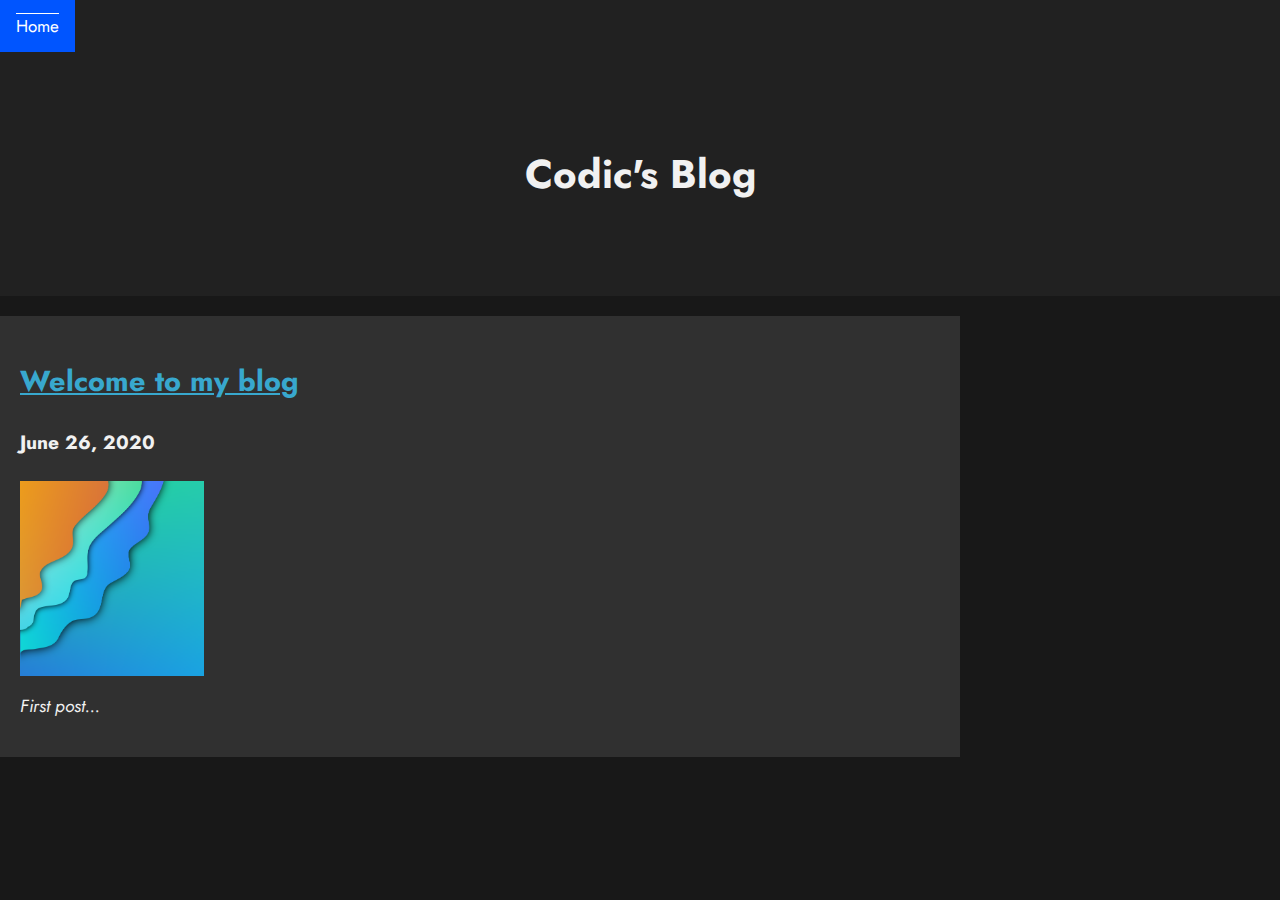
==== blog.html @ cc822787 "how stupid am i, i didnt add files" ====
<html lang="en">
<head>
    <meta charset="UTF-8">
    <meta name="viewport" content="width=device-width, initial-scale=1">
    <title>Codic's Blog</title>
    <link rel="stylesheet" href="style.css">
    <link rel="stylesheet" href="blog.css">
    <meta property="og:title" content="The Drago's Den" />
    <meta property="og:type" content="website" />
    <meta property="og:url" content="https://www.jdragon16.live/thedragosden" />
    <meta property="og:image" content="https://www.jdragon16.live/thedragosden/logo.png" />
    <link rel="icon" href="https://www.jdragon16.live/thedragosden/logo.png"/>
    <meta property="og:description" content="Are you looking for a friendly and supporting programming server? Why not join the drago's den? We are a friendly and supportive programming community who will help you with anything programming related. Here you can meet new friends with the same programming mindset." />

</head>
<body>
    <link rel="stylesheet" href="https://cdnjs.cloudflare.com/ajax/libs/font-awesome/4.7.0/css/font-awesome.min.css">

    <div class="topnav" id="myTopnav">
      <a href="#" class="active">Home</a>
      <!-- <a href="./pages/staff/">Our Staff</a>
      <a href="./pages/partners/">Partners</a>
      <a href="./pages/about/">About</a>
      <a href="https://discord.gg/99xUgpj">Join us!</a> -->
      <a href="javascript:void(0);" class="icon" onclick="respMenu()">
        <i class="fa fa-bars"></i>
      </a>
    </div>
    <script>
        function respMenu() {
            var x = document.getElementById("myTopnav");
            if (x.className === "topnav") {
                x.className += " responsive";
            } else {
                x.className = "topnav";
            }
        }
    </script>
  <div class="header">
    <h2 class="header">Codic's Blog</h2>
  </div>
  <div class="row">
    <div class="leftcolumn">
      <div class="card">
        <h2><a href="blogs/welcome_to_my_blog_6-26-2020.html" class='link'>Welcome to my blog<a></h2>
        <h4>June 26, 2020</h4>
        <img src='logo.png' style='width: 20%'>
        <p style="font-size: 1.1rem !important;"><i>First post...</i></p>
      </div>

    </div>
  </div>

  <style>
      
</style>
</body>
</html>
---- style.css ----
@import url('https://fonts.googleapis.com/css2?family=Jost:ital,wght@0,400;0,500;0,600;1,400;1,500;1,600&display=swap');

body{
    margin:0;
    padding:0;
    font-family: 'Jost', monospace;
    background:#181818;
    font-size: larger;
    overflow-x:hidden;  
}
nav ul li{
    list-style-type: none;
    display: inline-flex;
    flex-direction:row;
    background:#5D0BB0;
    outline:none;
    
}

nav ul li a{
    color:white;
    text-decoration: none;
    outline:none;
    padding: 10px 20px;
    max-width: 100%;
    font-family: 'Jost', sans-serif;
}
nav ul {
    display: block;
    background:#5D0BB0;
    margin:0;  
}
nav, nav ul, nav ul li, nav ul, li a{
    position:sticky;
}

nav ul li:hover{
    background:#920BBA
}
.container{
    display:flex;
    background:#181818;
    justify-content: space-evenly;
    flex-direction: row;
    color: white;
    padding: 40px 30px
}
.container div.left img{
    animation: ease-in-out;
    animation-name: fade-in;
    animation-duration: 1s;
}


@keyframes fade-in{
    0%{
        opacity: 0;
    }
    100%{
        opacity: 1;
    }
}

footer{
    text-align: center;
    background: #0055ff;
    padding: 20px
}
div.projects{
    text-align:center;
    color: lime ;
}
div.projects div{
    padding: 20px 40px;
    background: white;
    color:#181818;
    border-top: 2px solid #181818;
}
/* Add a  background color to the top navigation */
.topnav {
  background-color: #212121;
  overflow: hidden;
}

/* Style the links inside the navigation bar */
.topnav a {
  float: left;
  display: block;
  color: #f2f2f2;
  text-align: center;
  padding: 14px 16px;
  text-decoration: none;
  font-size: 17px;
  font-family: "Jost" !important;
}

/* Change the color of links on hover */
.topnav a:hover {
  background-color: #ddd;
  color: black;
}

/* Add an active class to highlight the current page */
.topnav a.active {
  background-color: #0055ff;
  color: white;
  text-decoration: overline; 
}

/* Hide the link that should open and close the topnav on small screens */
.topnav .icon {
  display: none;
}
/* When the screen is less than 600 pixels wide, hide all links, except for the first one ("Home"). Show the link that contains should open and close the topnav (.icon) */
@media screen and (max-width: 600px) {
    .topnav a:not(:first-child) {display: none;}
    .topnav a.icon {
      float: right;
      display: block;
    }
  }
  
  /* The "responsive" class is added to the topnav with JavaScript when the user clicks on the icon. This class makes the topnav look good on small screens (display the links vertically instead of horizontally) */
  @media screen and (max-width: 600px) {
    .topnav.responsive {position: relative;}
    .topnav.responsive a.icon {
      position: absolute;
      right: 0;
      top: 0;
    }
    .topnav.responsive a {
      float: none;
      display: block;
      text-align: left;
    }
    .left {
        display: none !important;
    }
}
  .staff{
    display:grid;
    grid-template-columns: 33% 33% 34%;
    grid-template-rows: 33% 33% 34%;
    text-align: center;
    
  }
  .staffTitle{
    text-align: center;
    text-decoration: underline;
  }
  .staffpfp{
    max-width:100%;
    width: 80px;
    border-radius: 50%;
    height:auto;
  }
  .partners{
 
    text-align: center;
    background:white;
    color:black;
    padding: 20px;
    margin-bottom:25px
    
    
  }
  .partners button{
    box-shadow: 2px 2px;
    margin-bottom: 20px;
    padding:0
  }
  .partners div button h3 a{
    text-decoration: none;
    color:purple;
    padding: 20px 30px;
    outline:none;
  }
  .partnerTitle{
    text-align: center;
    text-decoration: underline;
  }
  .partnerpfp{
    max-width:100%;
    width: 80px;
    border-radius: 50%;
    height:auto;
  }
  footer{
    max-width:100%;
  }
  .projects button{
    box-shadow: 2px 2px;
  }
  .projects button h3 a{
    text-decoration: none;
    color:purple;
    padding: 20px 30px;
    outline:none;
  }
  .projects img{
    max-width: 100%;
    max-height: 100%;
    height: 128px;
    width: 128px;
    border-radius: 50%;
  }
  @media screen and (max-width: 600px) {
    .staff{
      display:flex;
      flex-direction: column;
      text-align: center;
      
    }
  }
  @media screen and (max-width: 800px) {
    .staff{
      grid-template-columns: 50% 50%;
      
    }
  }


.link {
  color: rgb(56, 168, 206);
}
---- blog.css ----
@import url('https://fonts.googleapis.com/css2?family=Jost:ital,wght@0,400;0,500;0,600;1,400;1,500;1,600&display=swap');
      body {
        font-family: Jost;
        padding: 0px;
        background: #181818;
        color: #f1f1f1;
        padding-bottom: 0px;
    }

/* Header/Blog Title */
.header {
  padding: 30px;
  font-size: 40px;
  text-align: center;
  background-color: #212121;
}

/* Left column */
.leftcolumn {
  float: left;
  width: 75%;
}


/* Fake image */
.fakeimg {
  background-color: rgb(88, 85, 85);
  width: 100%;
}

/* Add a card effect for articles */
.card {
  background-color: #303030;
  padding: 20px;
  margin-top: 20px;
}

/* Clear floats after the columns */
.row:after {
  content: "";
  display: table;
  clear: both;
}



/* Responsive layout - when the screen is less than 800px wide, make the two columns stack on top of each other instead of next to each other */
@media screen and (max-width: 800px) {
  .leftcolumn, .rightcolumn {
    width: 100%;
    padding: 0;
  }
  }
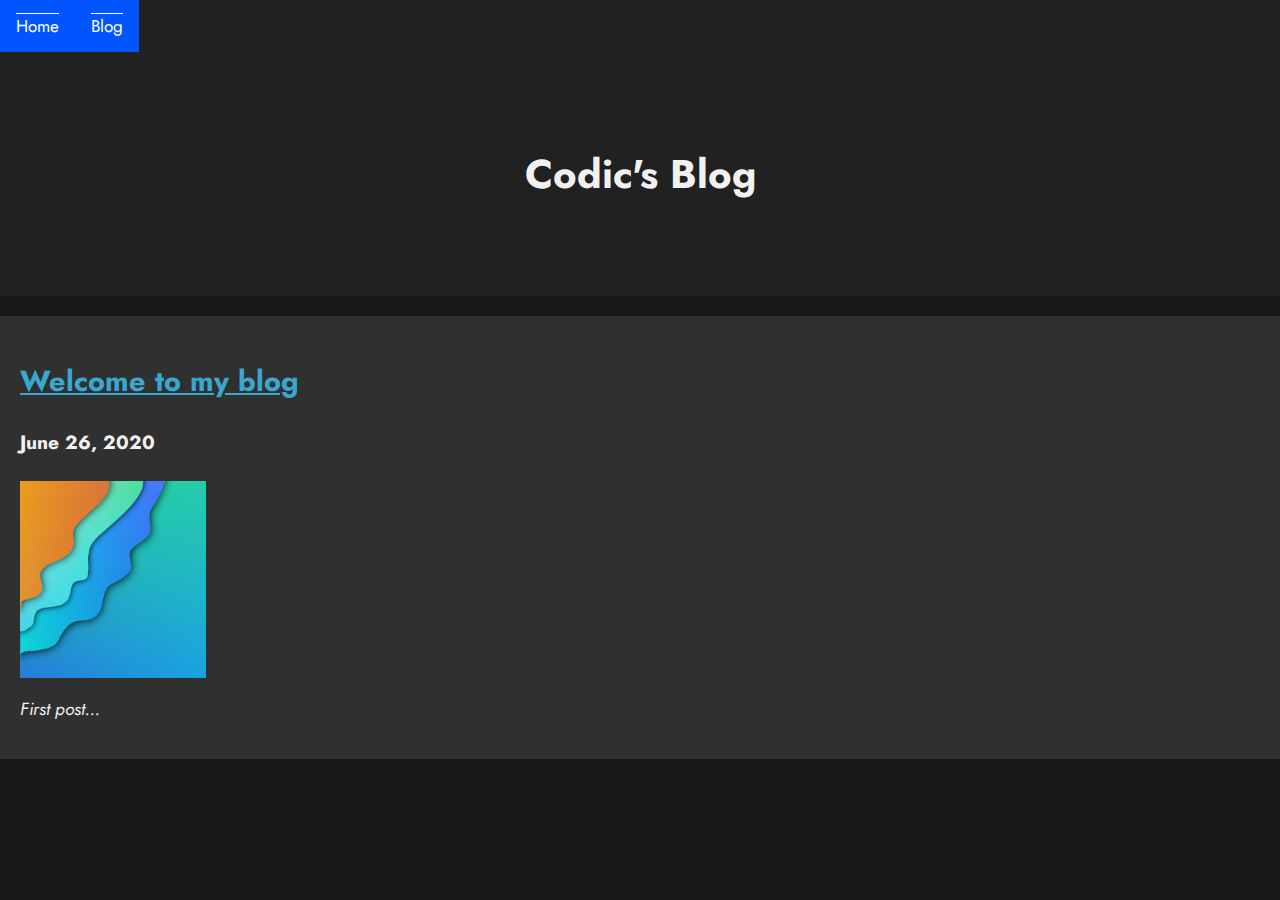
==== commit 418eec8c: "menu:add blog" ====
--- a/blog.html
+++ b/blog.html
@@ -18,10 +18,7 @@
 
     <div class="topnav" id="myTopnav">
       <a href="#" class="active">Home</a>
-      <!-- <a href="./pages/staff/">Our Staff</a>
-      <a href="./pages/partners/">Partners</a>
-      <a href="./pages/about/">About</a>
-      <a href="https://discord.gg/99xUgpj">Join us!</a> -->
+      <a href="blog.html" class="active">Blog</a>
       <a href="javascript:void(0);" class="icon" onclick="respMenu()">
         <i class="fa fa-bars"></i>
       </a>
@@ -44,7 +41,7 @@
       <div class="card">
         <h2><a href="blogs/welcome_to_my_blog_6-26-2020.html" class='link'>Welcome to my blog<a></h2>
         <h4>June 26, 2020</h4>
-        <img src='logo.png' style='width: 20%'>
+        <img src='logo.png' style='width: 15%'>
         <p style="font-size: 1.1rem !important;"><i>First post...</i></p>
       </div>
 
--- a/blog.css
+++ b/blog.css
@@ -44,10 +44,8 @@
 
 
 
-/* Responsive layout - when the screen is less than 800px wide, make the two columns stack on top of each other instead of next to each other */
-@media screen and (max-width: 800px) {
-  .leftcolumn, .rightcolumn {
-    width: 100%;
-    padding: 0;
-  }
-  }+/* Responsive layout - when the screen is less than 900px wide, make the two columns stack on top of each other instead of next to each other */
+.leftcolumn, .rightcolumn {
+  width: 100%;
+  padding: 0;
+}
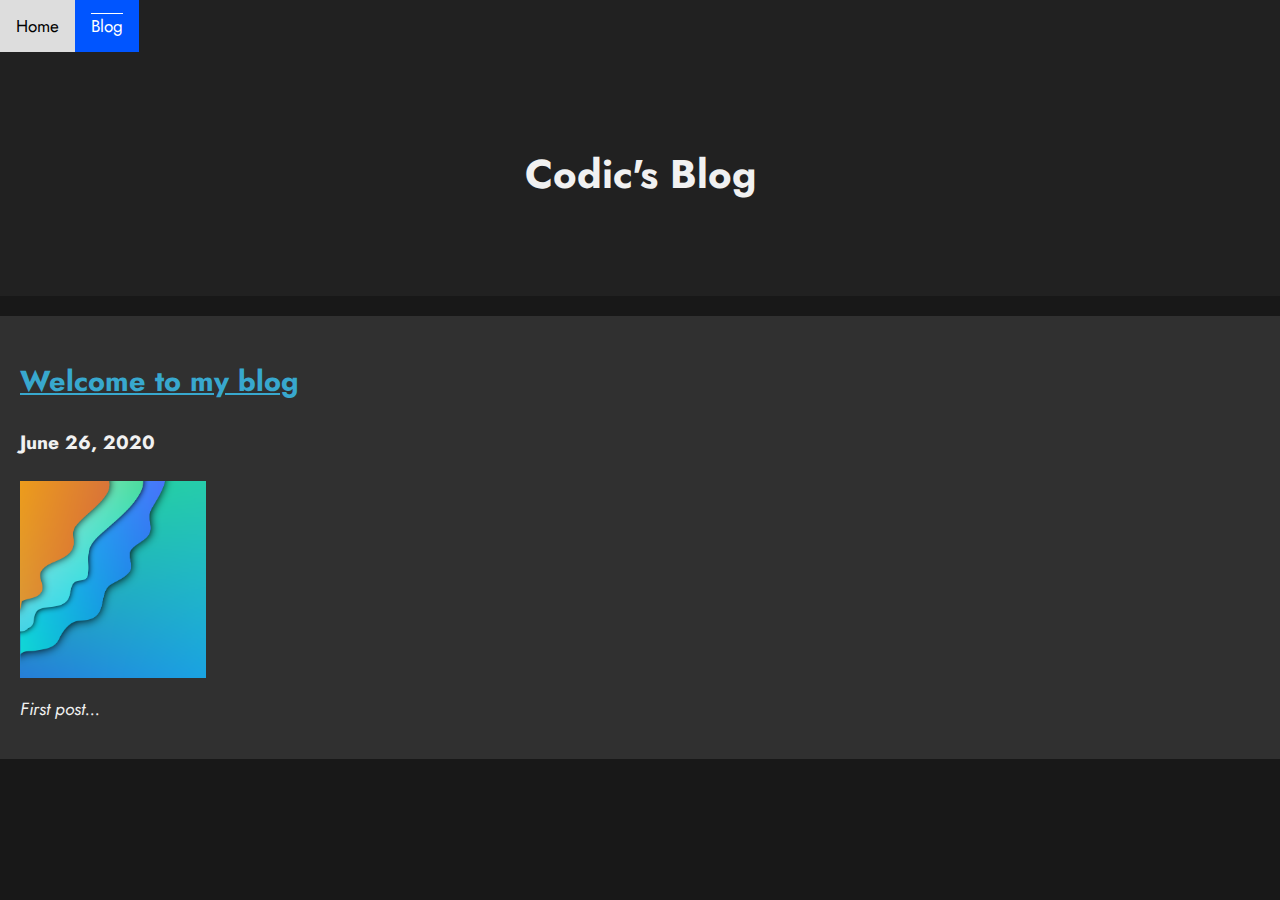
==== commit 495de3cb: "oop" ====
--- a/blog.html
+++ b/blog.html
@@ -5,19 +5,19 @@
     <title>Codic's Blog</title>
     <link rel="stylesheet" href="style.css">
     <link rel="stylesheet" href="blog.css">
-    <meta property="og:title" content="The Drago's Den" />
+    <!-- <meta property="og:title" content="The Drago's Den" />
     <meta property="og:type" content="website" />
     <meta property="og:url" content="https://www.jdragon16.live/thedragosden" />
     <meta property="og:image" content="https://www.jdragon16.live/thedragosden/logo.png" />
     <link rel="icon" href="https://www.jdragon16.live/thedragosden/logo.png"/>
-    <meta property="og:description" content="Are you looking for a friendly and supporting programming server? Why not join the drago's den? We are a friendly and supportive programming community who will help you with anything programming related. Here you can meet new friends with the same programming mindset." />
+    <meta property="og:description" content="Are you looking for a friendly and supporting programming server? Why not join the drago's den? We are a friendly and supportive programming community who will help you with anything programming related. Here you can meet new friends with the same programming mindset." /> -->
 
 </head>
 <body>
     <link rel="stylesheet" href="https://cdnjs.cloudflare.com/ajax/libs/font-awesome/4.7.0/css/font-awesome.min.css">
 
     <div class="topnav" id="myTopnav">
-      <a href="#" class="active">Home</a>
+      <a href="#" >Home</a>
       <a href="blog.html" class="active">Blog</a>
       <a href="javascript:void(0);" class="icon" onclick="respMenu()">
         <i class="fa fa-bars"></i>
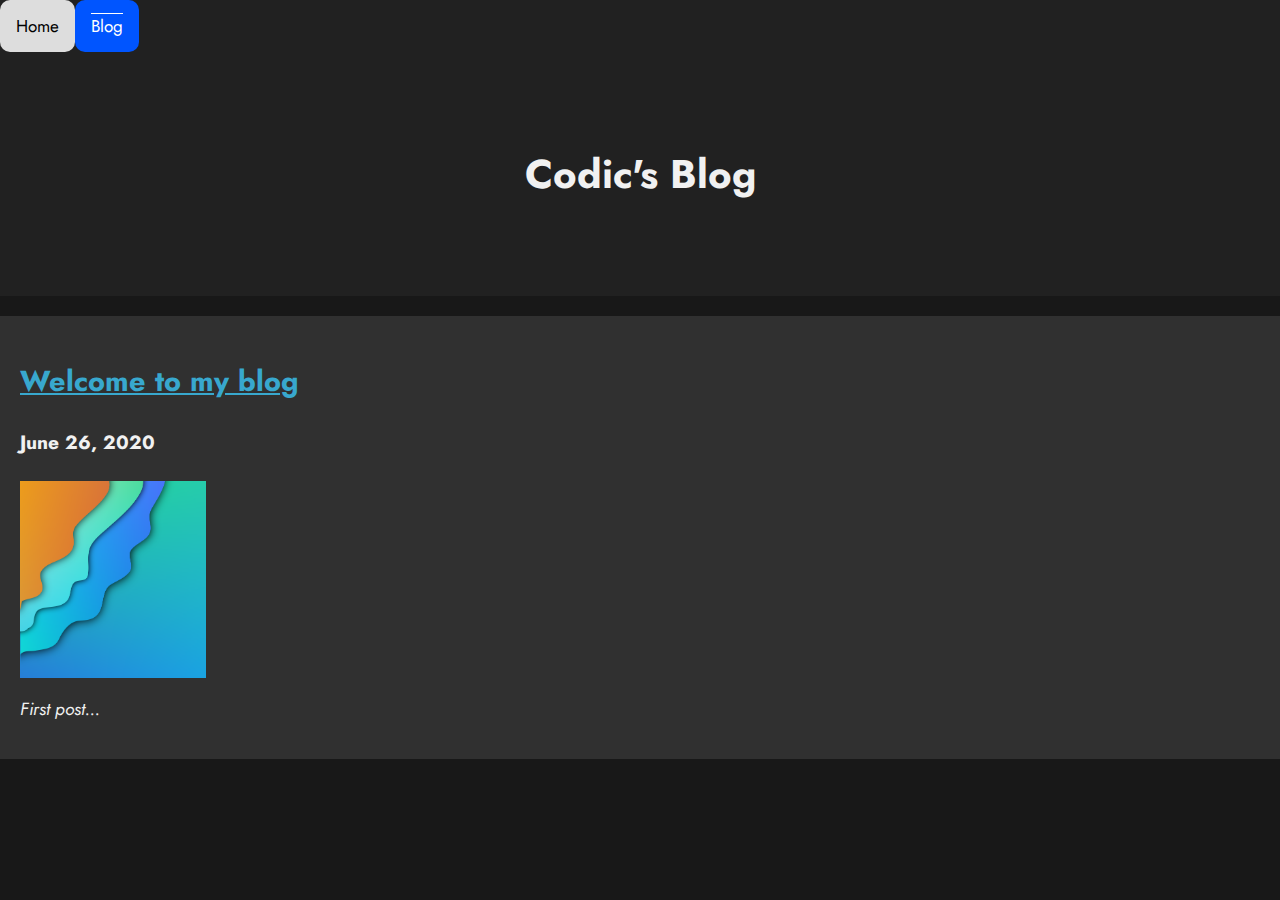
==== commit 5a7cfdc0: "something else" ====
--- a/blog.html
+++ b/blog.html
@@ -17,7 +17,7 @@
     <link rel="stylesheet" href="https://cdnjs.cloudflare.com/ajax/libs/font-awesome/4.7.0/css/font-awesome.min.css">
 
     <div class="topnav" id="myTopnav">
-      <a href="#" >Home</a>
+      <a href="index.html" >Home</a>
       <a href="blog.html" class="active">Blog</a>
       <a href="javascript:void(0);" class="icon" onclick="respMenu()">
         <i class="fa fa-bars"></i>
--- a/style.css
+++ b/style.css
@@ -98,6 +98,7 @@
 .topnav a:hover {
   background-color: #ddd;
   color: black;
+  border-radius: 10px !important;
 }
 
 /* Add an active class to highlight the current page */
@@ -105,6 +106,7 @@
   background-color: #0055ff;
   color: white;
   text-decoration: overline; 
+  border-radius: 10px !important;
 }
 
 /* Hide the link that should open and close the topnav on small screens */
--- a/blog.css
+++ b/blog.css
@@ -1,11 +1,11 @@
 @import url('https://fonts.googleapis.com/css2?family=Jost:ital,wght@0,400;0,500;0,600;1,400;1,500;1,600&display=swap');
-      body {
-        font-family: Jost;
-        padding: 0px;
-        background: #181818;
-        color: #f1f1f1;
-        padding-bottom: 0px;
-    }
+body {
+    font-family: Jost;
+    padding: 0px;
+    background: #181818;
+    color: #f1f1f1;
+    padding-bottom: 0px;
+}
 
 /* Header/Blog Title */
 .header {
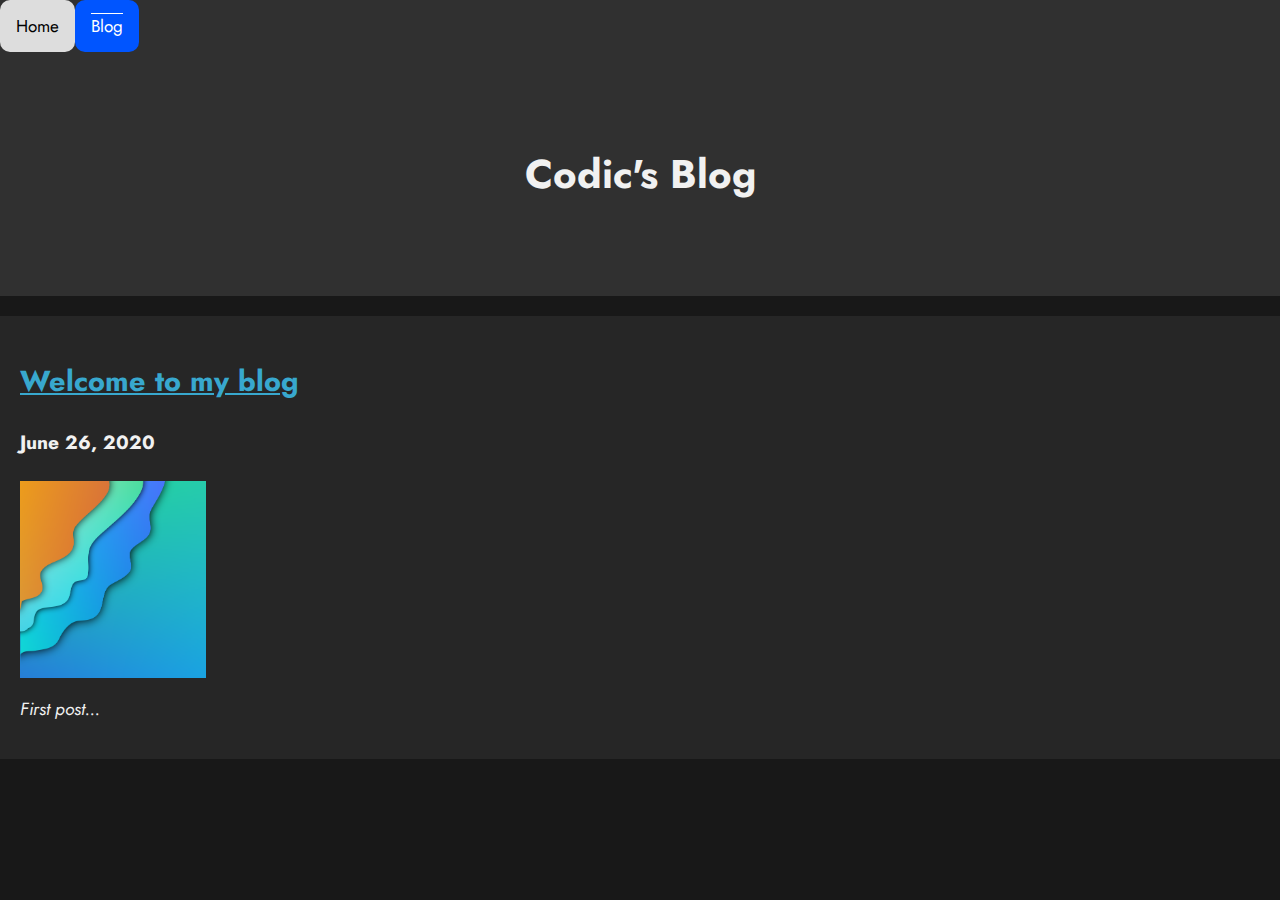
==== commit e77360d0: "blog:action(post)" ====
--- a/blog.html
+++ b/blog.html
@@ -17,7 +17,7 @@
     <link rel="stylesheet" href="https://cdnjs.cloudflare.com/ajax/libs/font-awesome/4.7.0/css/font-awesome.min.css">
 
     <div class="topnav" id="myTopnav">
-      <a href="index.html" >Home</a>
+      <a href="index.html">Home</a>
       <a href="blog.html" class="active">Blog</a>
       <a href="javascript:void(0);" class="icon" onclick="respMenu()">
         <i class="fa fa-bars"></i>
--- a/style.css
+++ b/style.css
@@ -78,7 +78,7 @@
 }
 /* Add a  background color to the top navigation */
 .topnav {
-  background-color: #212121;
+  background-color: #303030;
   overflow: hidden;
 }
 
--- a/blog.css
+++ b/blog.css
@@ -1,6 +1,4 @@
-@import url('https://fonts.googleapis.com/css2?family=Jost:ital,wght@0,400;0,500;0,600;1,400;1,500;1,600&display=swap');
 body {
-    font-family: Jost;
     padding: 0px;
     background: #181818;
     color: #f1f1f1;
@@ -12,7 +10,7 @@
   padding: 30px;
   font-size: 40px;
   text-align: center;
-  background-color: #212121;
+  background-color: #303030;
 }
 
 /* Left column */
@@ -22,15 +20,10 @@
 }
 
 
-/* Fake image */
-.fakeimg {
-  background-color: rgb(88, 85, 85);
-  width: 100%;
-}
 
 /* Add a card effect for articles */
 .card {
-  background-color: #303030;
+  background-color: #3030309a;
   padding: 20px;
   margin-top: 20px;
 }
@@ -43,7 +36,6 @@
 }
 
 
-
 /* Responsive layout - when the screen is less than 900px wide, make the two columns stack on top of each other instead of next to each other */
 .leftcolumn, .rightcolumn {
   width: 100%;
